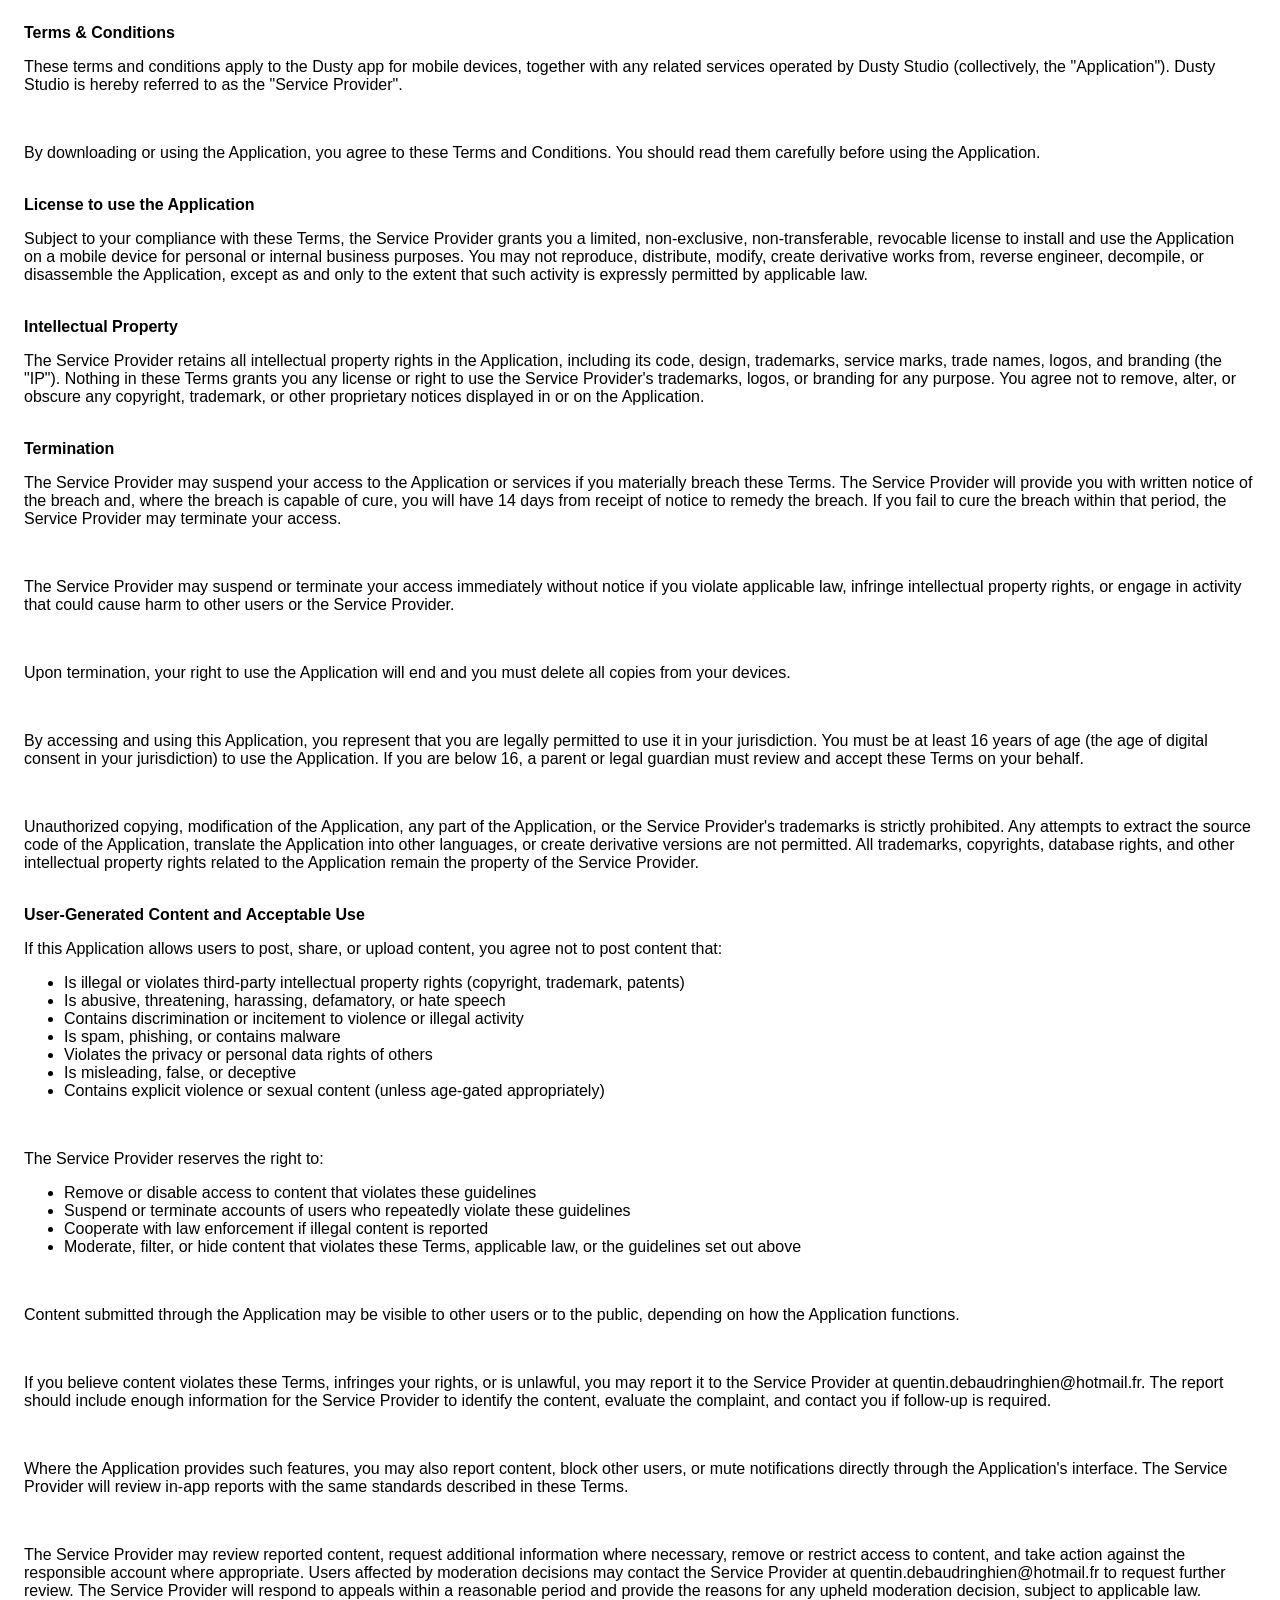
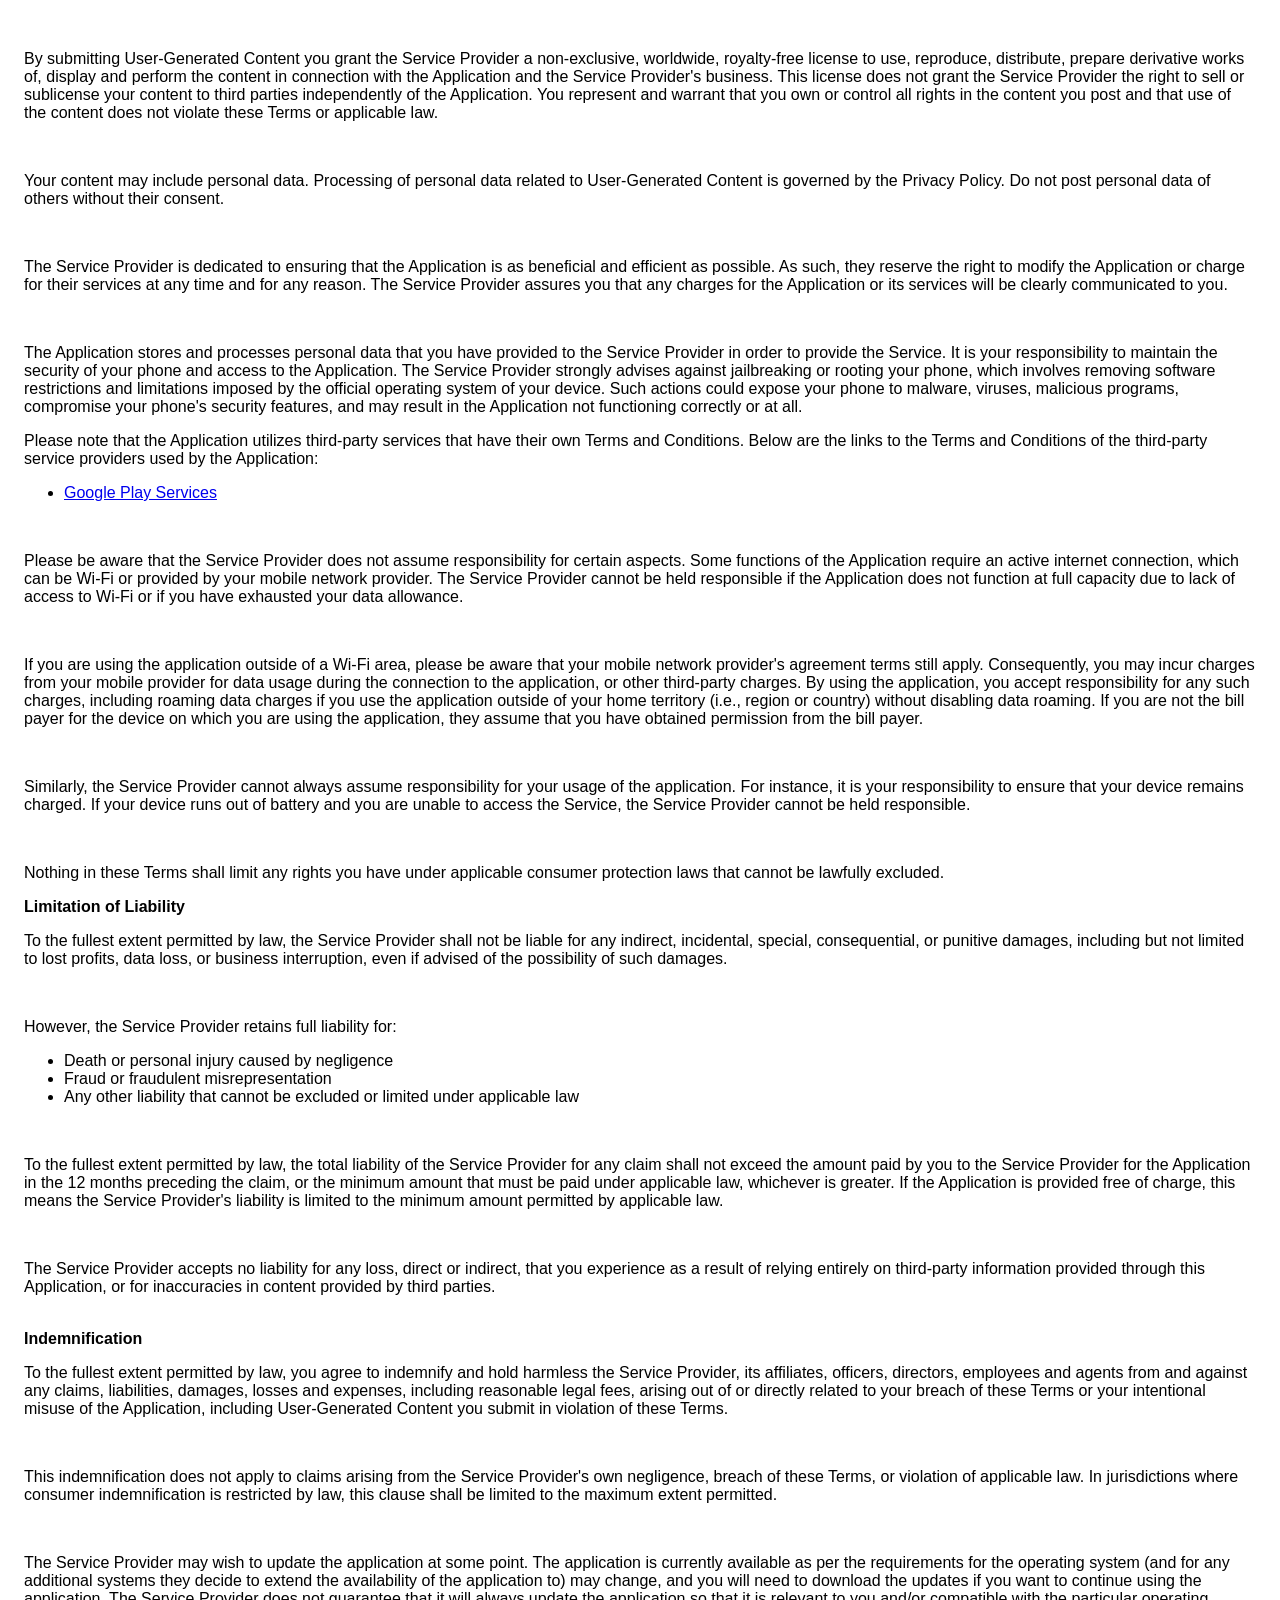
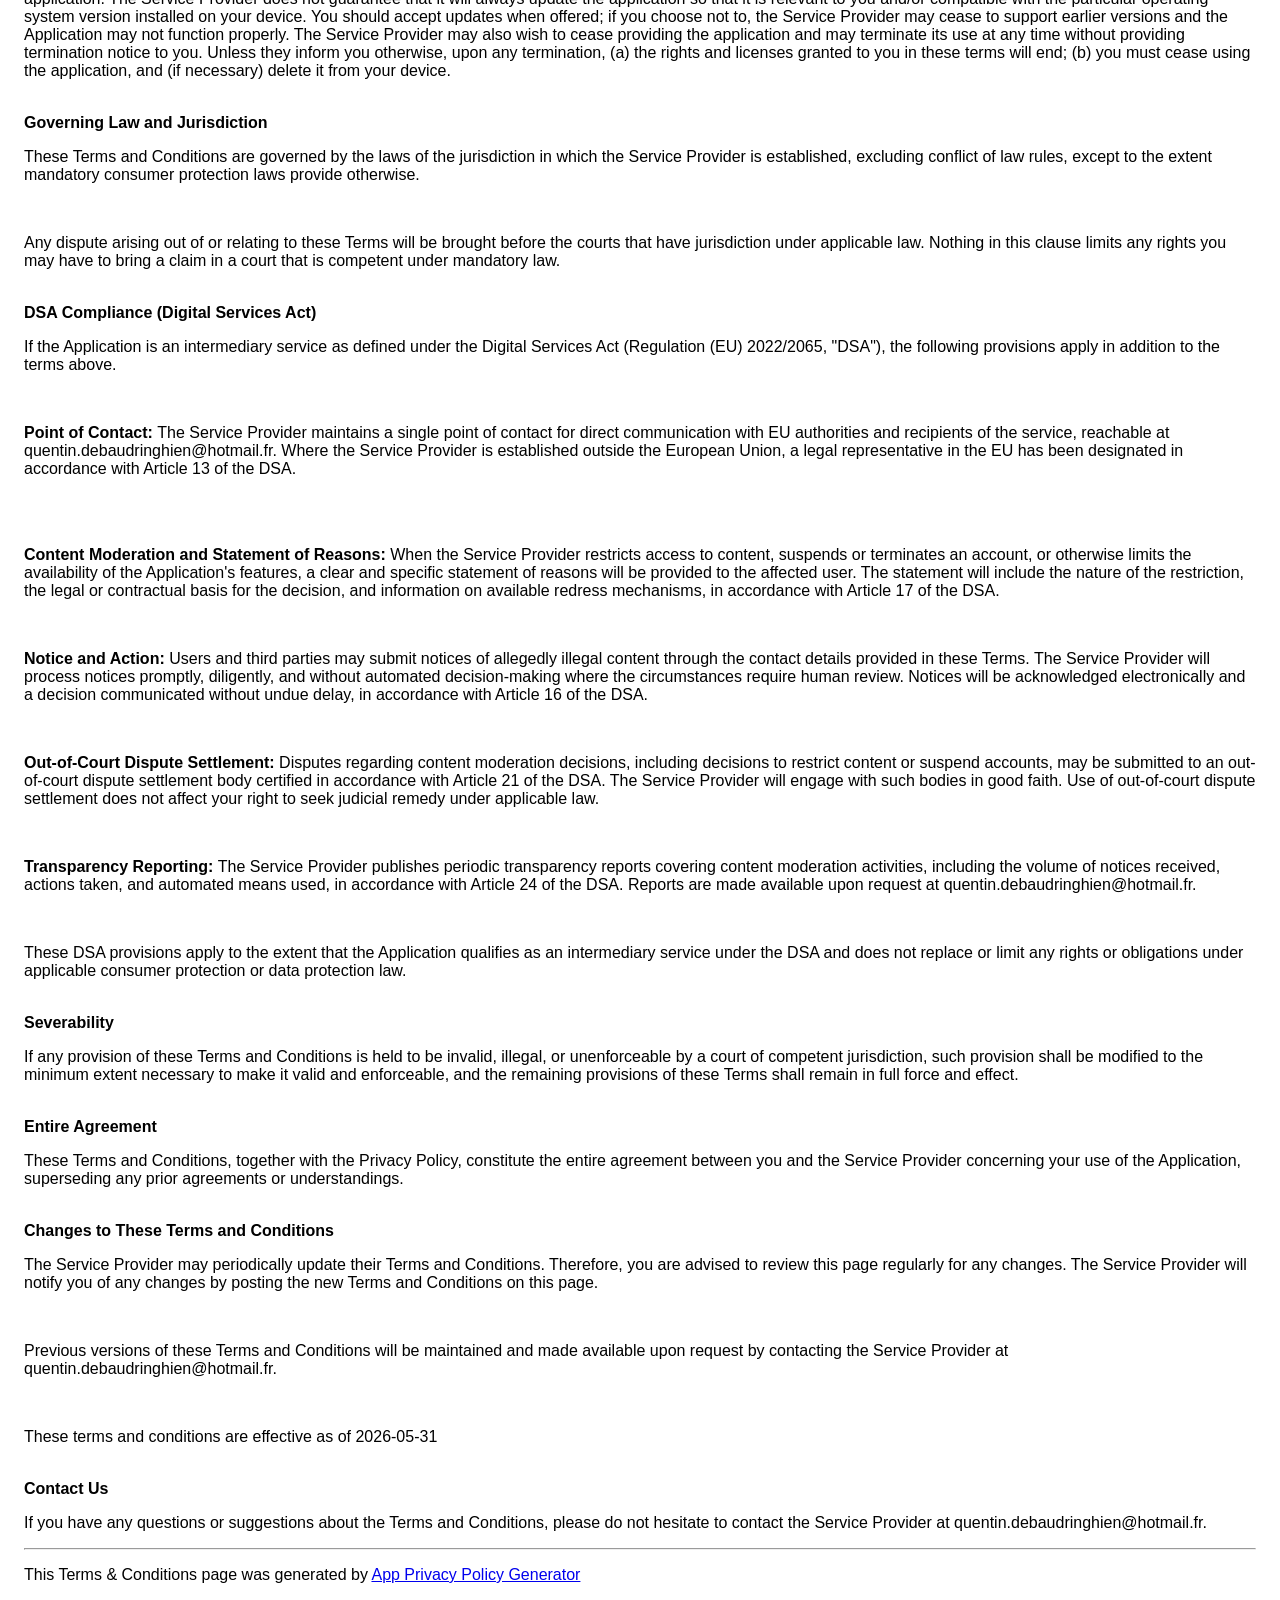
==== terms-and-conditions.html @ ef128a5d "Add Terms and Conditions for Dusty app This file contains the Terms and Conditions for the Dusty app" ====
<!DOCTYPE html>
    <html>
    <head>
      <meta charset='utf-8'>
      <meta name='viewport' content='width=device-width'>
      <title>Terms &amp; Conditions</title>
      <style> body { font-family: 'Helvetica Neue', Helvetica, Arial, sans-serif; padding:1em; } </style>
    </head>
    <body>
    <strong>Terms &amp; Conditions</strong><br><p>These terms and conditions apply to the Dusty app for mobile devices, together with any related services operated by Dusty Studio (collectively, the "Application"). Dusty Studio is hereby referred to as the "Service Provider".</p><br><p>By downloading or using the Application, you agree to these Terms and Conditions. You should read them carefully before using the Application.</p><br><div><strong>License to use the Application</strong><p>Subject to your compliance with these Terms, the Service Provider grants you a limited, non-exclusive, non-transferable, revocable license to install and use the Application on a mobile device for personal or internal business purposes. You may not reproduce, distribute, modify, create derivative works from, reverse engineer, decompile, or disassemble the Application, except as and only to the extent that such activity is expressly permitted by applicable law.</p></div><br><strong>Intellectual Property</strong><p>The Service Provider retains all intellectual property rights in the Application, including its code, design, trademarks, service marks, trade names, logos, and branding (the "IP"). Nothing in these Terms grants you any license or right to use the Service Provider's trademarks, logos, or branding for any purpose. You agree not to remove, alter, or obscure any copyright, trademark, or other proprietary notices displayed in or on the Application.</p><br><strong>Termination</strong><p>The Service Provider may suspend your access to the Application or services if you materially breach these Terms. The Service Provider will provide you with written notice of the breach and, where the breach is capable of cure, you will have 14 days from receipt of notice to remedy the breach. If you fail to cure the breach within that period, the Service Provider may terminate your access.</p><br><p>The Service Provider may suspend or terminate your access immediately without notice if you violate applicable law, infringe intellectual property rights, or engage in activity that could cause harm to other users or the Service Provider.</p><br><p>Upon termination, your right to use the Application will end and you must delete all copies from your devices.</p><br><p>By accessing and using this Application, you represent that you are legally permitted to use it in your jurisdiction. You must be at least 16 years of age (the age of digital consent in your jurisdiction) to use the Application. If you are below 16, a parent or legal guardian must review and accept these Terms on your behalf.</p><div><br><p>Unauthorized copying, modification of the Application, any part of the Application, or the Service Provider's trademarks is strictly prohibited. Any attempts to extract the source code of the Application, translate the Application into other languages, or create derivative versions are not permitted. All trademarks, copyrights, database rights, and other intellectual property rights related to the Application remain the property of the Service Provider.</p></div><br><strong>User-Generated Content and Acceptable Use</strong><p>If this Application allows users to post, share, or upload content, you agree not to post content that:</p><ul><li>Is illegal or violates third-party intellectual property rights (copyright, trademark, patents)</li><li>Is abusive, threatening, harassing, defamatory, or hate speech</li><li>Contains discrimination or incitement to violence or illegal activity</li><li>Is spam, phishing, or contains malware</li><li>Violates the privacy or personal data rights of others</li><li>Is misleading, false, or deceptive</li><li>Contains explicit violence or sexual content (unless age-gated appropriately)</li></ul><br><p>The Service Provider reserves the right to:</p><ul><li>Remove or disable access to content that violates these guidelines</li><li>Suspend or terminate accounts of users who repeatedly violate these guidelines</li><li>Cooperate with law enforcement if illegal content is reported</li><li>Moderate, filter, or hide content that violates these Terms, applicable law, or the guidelines set out above</li></ul><br><p>Content submitted through the Application may be visible to other users or to the public, depending on how the Application functions.</p><br><p>If you believe content violates these Terms, infringes your rights, or is unlawful, you may report it to the Service Provider at quentin.debaudringhien@hotmail.fr. The report should include enough information for the Service Provider to identify the content, evaluate the complaint, and contact you if follow-up is required.</p><br><p>Where the Application provides such features, you may also report content, block other users, or mute notifications directly through the Application's interface. The Service Provider will review in-app reports with the same standards described in these Terms.</p><br><p>The Service Provider may review reported content, request additional information where necessary, remove or restrict access to content, and take action against the responsible account where appropriate. Users affected by moderation decisions may contact the Service Provider at quentin.debaudringhien@hotmail.fr to request further review. The Service Provider will respond to appeals within a reasonable period and provide the reasons for any upheld moderation decision, subject to applicable law.</p><br><p>By submitting User-Generated Content you grant the Service Provider a non-exclusive, worldwide, royalty-free license to use, reproduce, distribute, prepare derivative works of, display and perform the content in connection with the Application and the Service Provider's business. This license does not grant the Service Provider the right to sell or sublicense your content to third parties independently of the Application. You represent and warrant that you own or control all rights in the content you post and that use of the content does not violate these Terms or applicable law.</p><br><p>Your content may include personal data. Processing of personal data related to User-Generated Content is governed by the Privacy Policy. Do not post personal data of others without their consent.</p><br><p>The Service Provider is dedicated to ensuring that the Application is as beneficial and efficient as possible. As such, they reserve the right to modify the Application or charge for their services at any time and for any reason. The Service Provider assures you that any charges for the Application or its services will be clearly communicated to you.</p><br><p>The Application stores and processes personal data that you have provided to the Service Provider in order to provide the Service. It is your responsibility to maintain the security of your phone and access to the Application. The Service Provider strongly advises against jailbreaking or rooting your phone, which involves removing software restrictions and limitations imposed by the official operating system of your device. Such actions could expose your phone to malware, viruses, malicious programs, compromise your phone's security features, and may result in the Application not functioning correctly or at all.</p><div><p>Please note that the Application utilizes third-party services that have their own Terms and Conditions. Below are the links to the Terms and Conditions of the third-party service providers used by the Application:</p><ul><li><a href="https://policies.google.com/terms" target="_blank" rel="noopener noreferrer">Google Play Services</a></li></ul></div><br><div><p>Please be aware that the Service Provider does not assume responsibility for certain aspects. Some functions of the Application require an active internet connection, which can be Wi-Fi or provided by your mobile network provider. The Service Provider cannot be held responsible if the Application does not function at full capacity due to lack of access to Wi-Fi or if you have exhausted your data allowance.</p><br><p>If you are using the application outside of a Wi-Fi area, please be aware that your mobile network provider's agreement terms still apply. Consequently, you may incur charges from your mobile provider for data usage during the connection to the application, or other third-party charges. By using the application, you accept responsibility for any such charges, including roaming data charges if you use the application outside of your home territory (i.e., region or country) without disabling data roaming. If you are not the bill payer for the device on which you are using the application, they assume that you have obtained permission from the bill payer.</p></div><!----><br><p>Similarly, the Service Provider cannot always assume responsibility for your usage of the application. For instance, it is your responsibility to ensure that your device remains charged. If your device runs out of battery and you are unable to access the Service, the Service Provider cannot be held responsible.</p><br><p>Nothing in these Terms shall limit any rights you have under applicable consumer protection laws that cannot be lawfully excluded.</p><strong>Limitation of Liability</strong><p>To the fullest extent permitted by law, the Service Provider shall not be liable for any indirect, incidental, special, consequential, or punitive damages, including but not limited to lost profits, data loss, or business interruption, even if advised of the possibility of such damages.</p><br><p>However, the Service Provider retains full liability for:</p><ul><li>Death or personal injury caused by negligence</li><li>Fraud or fraudulent misrepresentation</li><li>Any other liability that cannot be excluded or limited under applicable law</li></ul><br><p>To the fullest extent permitted by law, the total liability of the Service Provider for any claim shall not exceed the amount paid by you to the Service Provider for the Application in the 12 months preceding the claim, or the minimum amount that must be paid under applicable law, whichever is greater. If the Application is provided free of charge, this means the Service Provider's liability is limited to the minimum amount permitted by applicable law.</p><br><p>The Service Provider accepts no liability for any loss, direct or indirect, that you experience as a result of relying entirely on third-party information provided through this Application, or for inaccuracies in content provided by third parties.</p><br><strong>Indemnification</strong><p>To the fullest extent permitted by law, you agree to indemnify and hold harmless the Service Provider, its affiliates, officers, directors, employees and agents from and against any claims, liabilities, damages, losses and expenses, including reasonable legal fees, arising out of or directly related to your breach of these Terms or your intentional misuse of the Application, including User-Generated Content you submit in violation of these Terms.</p><br><p>This indemnification does not apply to claims arising from the Service Provider's own negligence, breach of these Terms, or violation of applicable law. In jurisdictions where consumer indemnification is restricted by law, this clause shall be limited to the maximum extent permitted.</p><br><!----><p>The Service Provider may wish to update the application at some point. The application is currently available as per the requirements for the operating system (and for any additional systems they decide to extend the availability of the application to) may change, and you will need to download the updates if you want to continue using the application. The Service Provider does not guarantee that it will always update the application so that it is relevant to you and/or compatible with the particular operating system version installed on your device. You should accept updates when offered; if you choose not to, the Service Provider may cease to support earlier versions and the Application may not function properly. The Service Provider may also wish to cease providing the application and may terminate its use at any time without providing termination notice to you. Unless they inform you otherwise, upon any termination, (a) the rights and licenses granted to you in these terms will end; (b) you must cease using the application, and (if necessary) delete it from your device.</p><br><strong>Governing Law and Jurisdiction</strong><br><p>These Terms and Conditions are governed by the laws of the jurisdiction in which the Service Provider is established, excluding conflict of law rules, except to the extent mandatory consumer protection laws provide otherwise.</p><br><p>Any dispute arising out of or relating to these Terms will be brought before the courts that have jurisdiction under applicable law. Nothing in this clause limits any rights you may have to bring a claim in a court that is competent under mandatory law.</p><br><strong>DSA Compliance (Digital Services Act)</strong><br><p>If the Application is an intermediary service as defined under the Digital Services Act (Regulation (EU) 2022/2065, "DSA"), the following provisions apply in addition to the terms above.</p><br><p><strong>Point of Contact: </strong>The Service Provider maintains a single point of contact for direct communication with EU authorities and recipients of the service, reachable at quentin.debaudringhien@hotmail.fr. Where the Service Provider is established outside the European Union, a legal representative in the EU has been designated in accordance with Article 13 of the DSA.</p><br><!----><br><p><strong>Content Moderation and Statement of Reasons: </strong>When the Service Provider restricts access to content, suspends or terminates an account, or otherwise limits the availability of the Application's features, a clear and specific statement of reasons will be provided to the affected user. The statement will include the nature of the restriction, the legal or contractual basis for the decision, and information on available redress mechanisms, in accordance with Article 17 of the DSA.</p><br><p><strong>Notice and Action: </strong>Users and third parties may submit notices of allegedly illegal content through the contact details provided in these Terms. The Service Provider will process notices promptly, diligently, and without automated decision-making where the circumstances require human review. Notices will be acknowledged electronically and a decision communicated without undue delay, in accordance with Article 16 of the DSA.</p><br><p><strong>Out-of-Court Dispute Settlement: </strong>Disputes regarding content moderation decisions, including decisions to restrict content or suspend accounts, may be submitted to an out-of-court dispute settlement body certified in accordance with Article 21 of the DSA. The Service Provider will engage with such bodies in good faith. Use of out-of-court dispute settlement does not affect your right to seek judicial remedy under applicable law.</p><br><p><strong>Transparency Reporting: </strong>The Service Provider publishes periodic transparency reports covering content moderation activities, including the volume of notices received, actions taken, and automated means used, in accordance with Article 24 of the DSA. Reports are made available upon request at quentin.debaudringhien@hotmail.fr.</p><br><p>These DSA provisions apply to the extent that the Application qualifies as an intermediary service under the DSA and does not replace or limit any rights or obligations under applicable consumer protection or data protection law.</p><br><strong>Severability</strong><p>If any provision of these Terms and Conditions is held to be invalid, illegal, or unenforceable by a court of competent jurisdiction, such provision shall be modified to the minimum extent necessary to make it valid and enforceable, and the remaining provisions of these Terms shall remain in full force and effect.</p><br><strong>Entire Agreement</strong><p>These Terms and Conditions, together with the Privacy Policy, constitute the entire agreement between you and the Service Provider concerning your use of the Application, superseding any prior agreements or understandings.</p><br><strong>Changes to These Terms and Conditions</strong><p>The Service Provider may periodically update their Terms and Conditions. Therefore, you are advised to review this page regularly for any changes. The Service Provider will notify you of any changes by posting the new Terms and Conditions on this page.</p><br><p>Previous versions of these Terms and Conditions will be maintained and made available upon request by contacting the Service Provider at quentin.debaudringhien@hotmail.fr.</p><br><p>These terms and conditions are effective as of 2026-05-31</p><br><strong>Contact Us</strong><p>If you have any questions or suggestions about the Terms and Conditions, please do not hesitate to contact the Service Provider at quentin.debaudringhien@hotmail.fr.</p><hr><p>This Terms &amp; Conditions page was generated by <a href="https://app-privacy-policy-generator.nisrulz.com/" target="_blank" rel="noopener noreferrer">App Privacy Policy Generator</a></p>
    </body>
    </html>
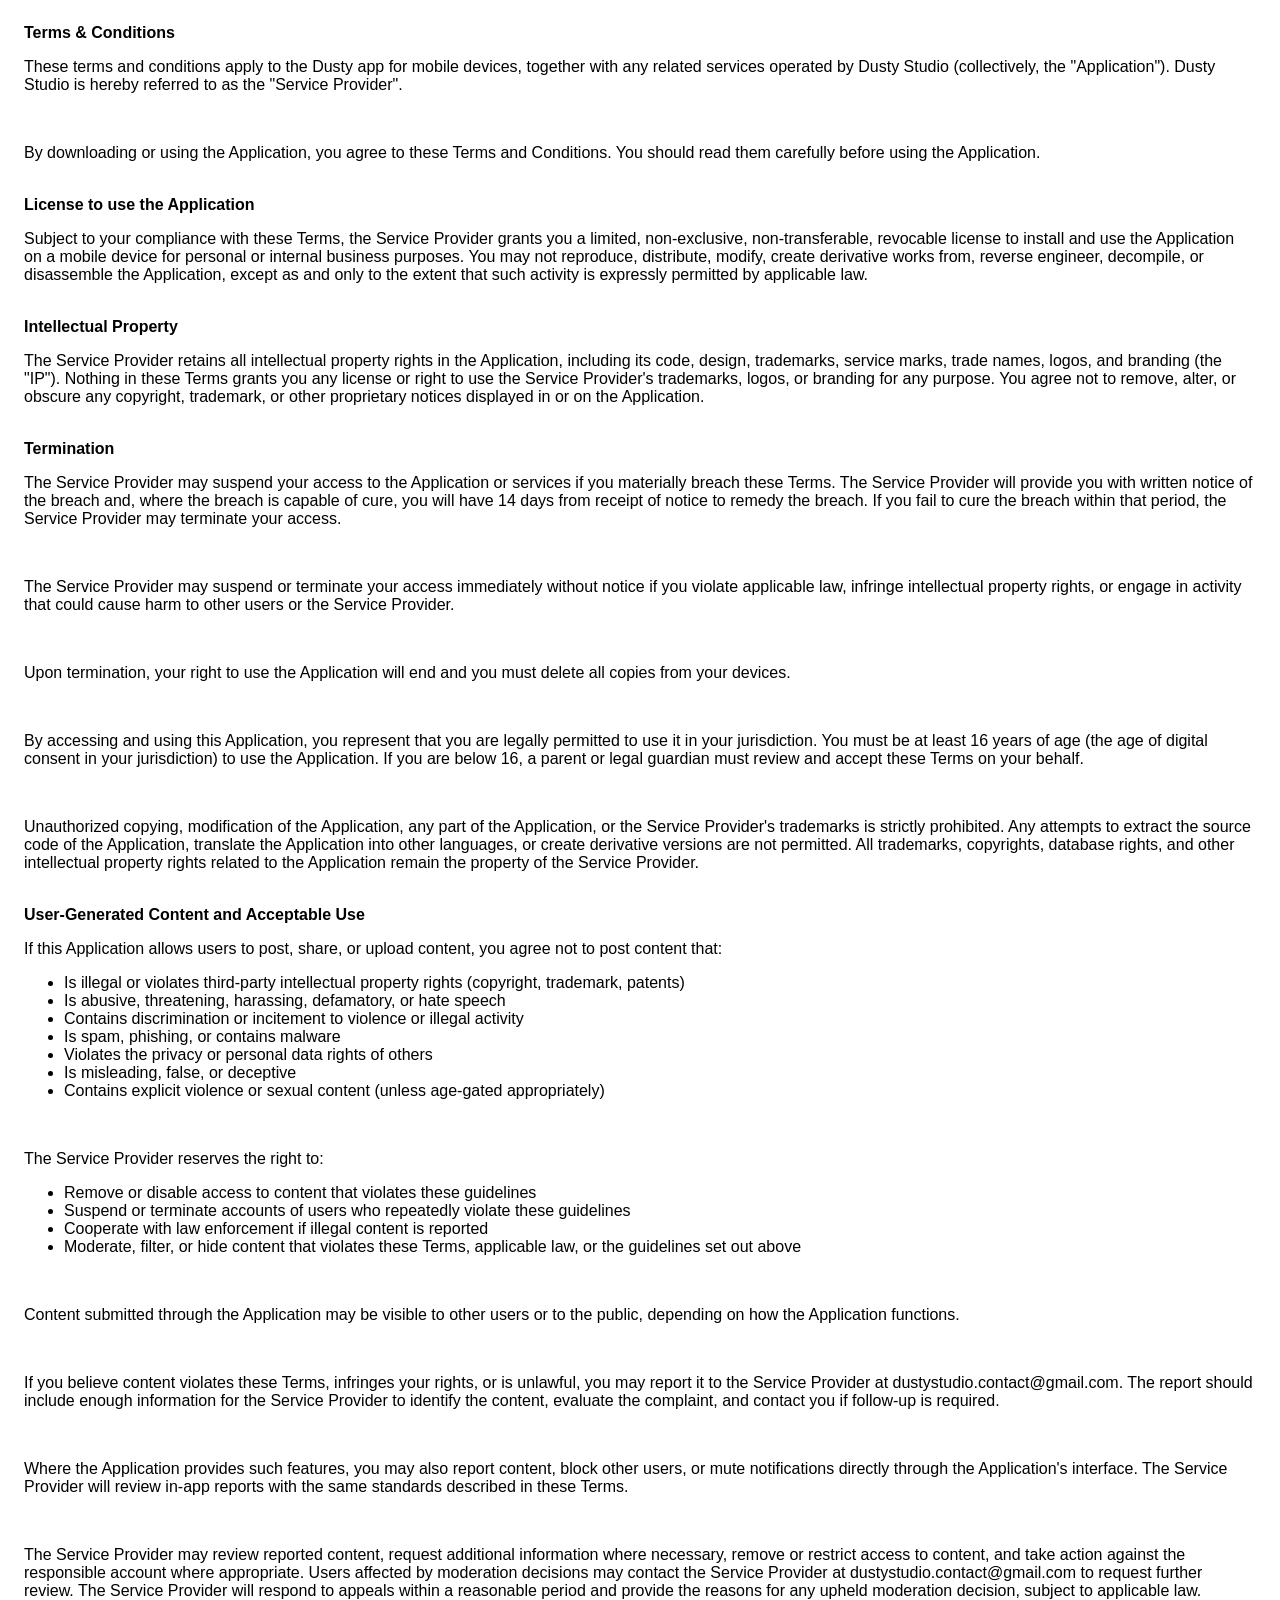
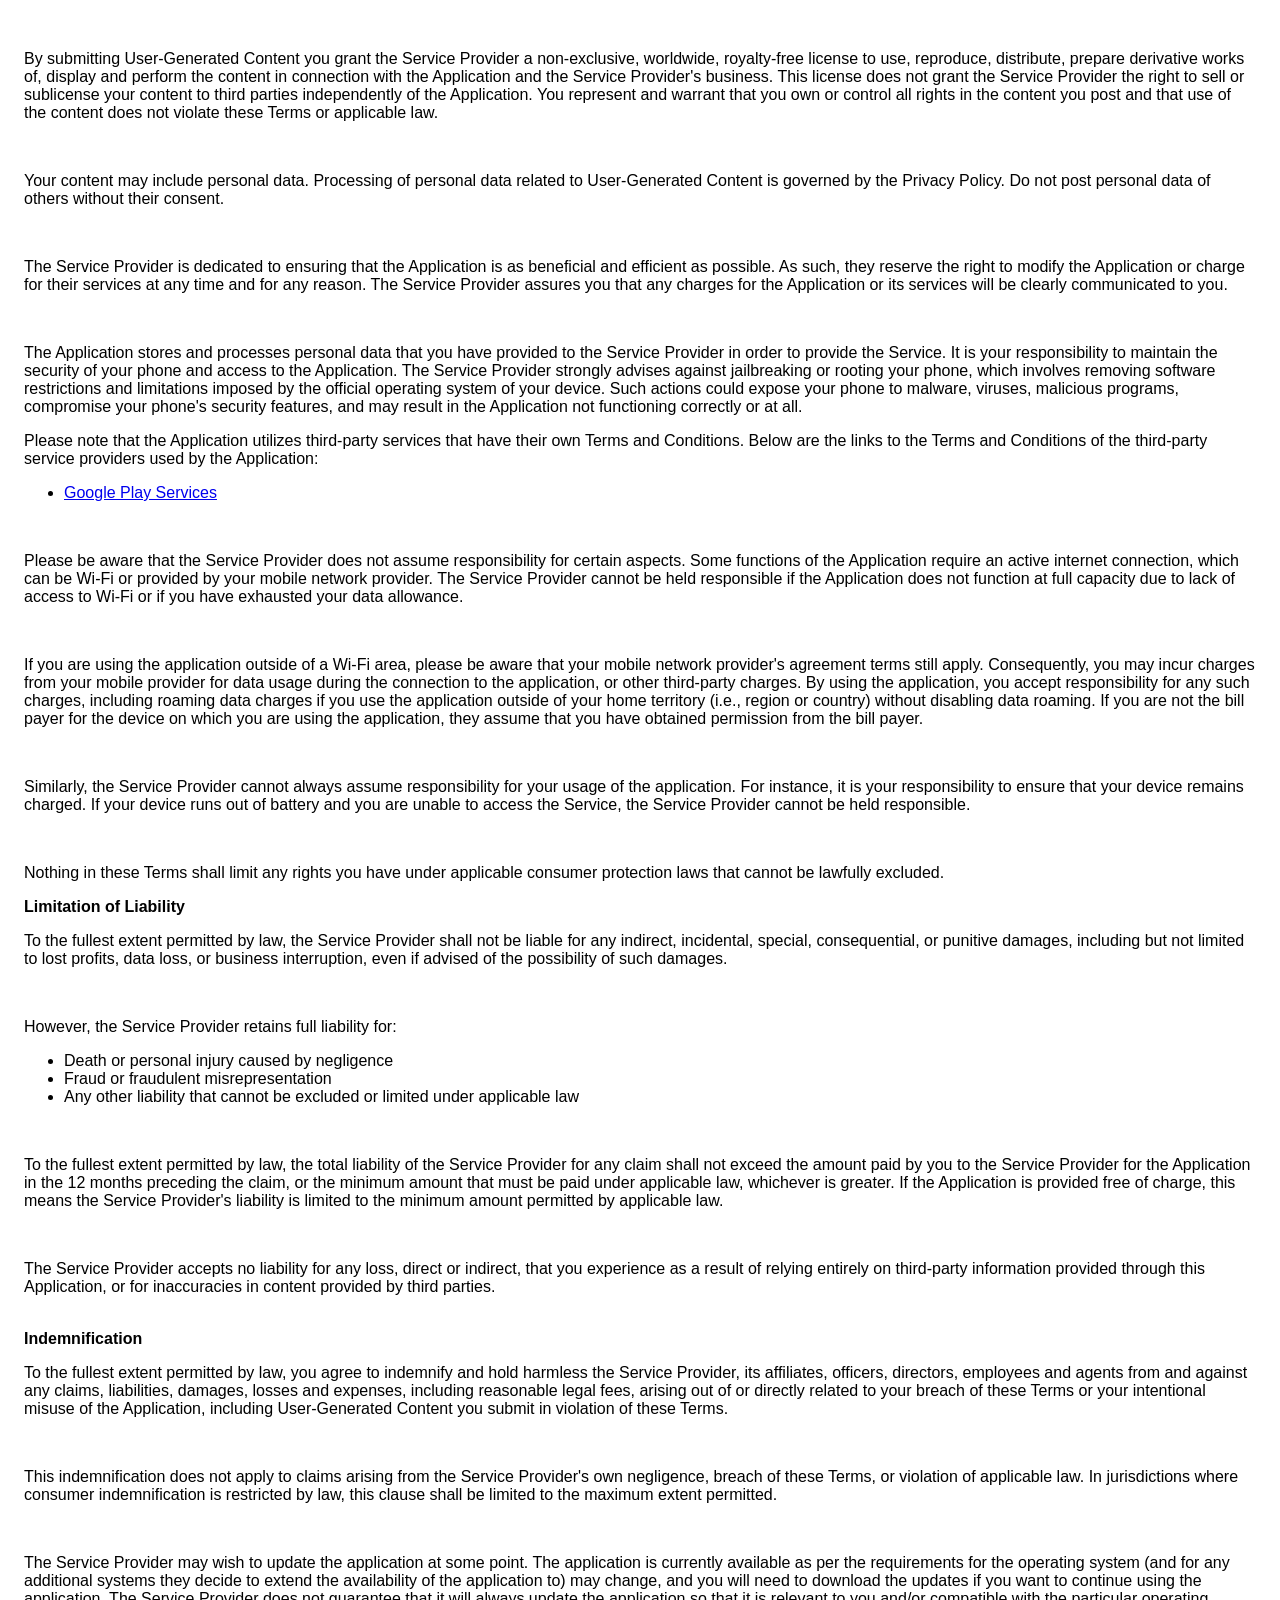
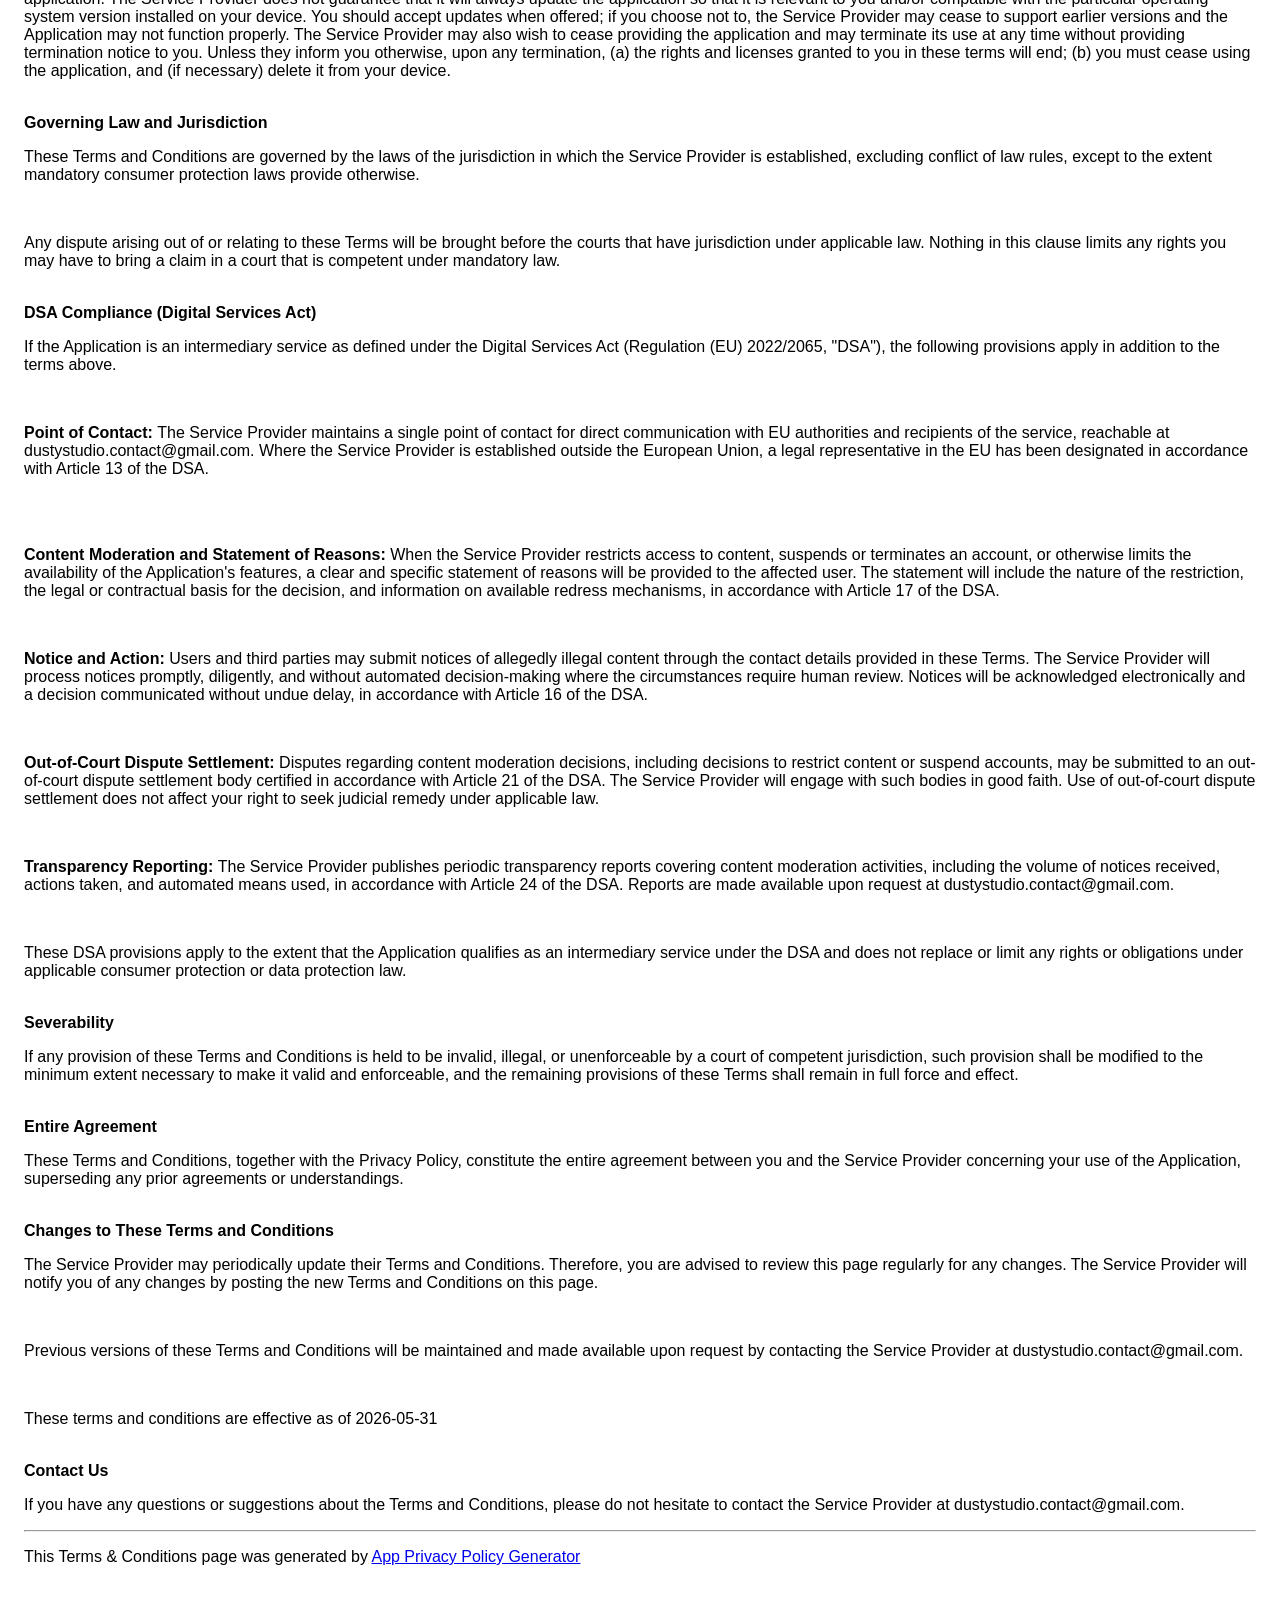
==== commit 4bcc15fe: "Update terms and conditions for the Dusty app" ====
--- a/terms-and-conditions.html
+++ b/terms-and-conditions.html
@@ -7,7 +7,7 @@
       <style> body { font-family: 'Helvetica Neue', Helvetica, Arial, sans-serif; padding:1em; } </style>
     </head>
     <body>
-    <strong>Terms &amp; Conditions</strong><br><p>These terms and conditions apply to the Dusty app for mobile devices, together with any related services operated by Dusty Studio (collectively, the "Application"). Dusty Studio is hereby referred to as the "Service Provider".</p><br><p>By downloading or using the Application, you agree to these Terms and Conditions. You should read them carefully before using the Application.</p><br><div><strong>License to use the Application</strong><p>Subject to your compliance with these Terms, the Service Provider grants you a limited, non-exclusive, non-transferable, revocable license to install and use the Application on a mobile device for personal or internal business purposes. You may not reproduce, distribute, modify, create derivative works from, reverse engineer, decompile, or disassemble the Application, except as and only to the extent that such activity is expressly permitted by applicable law.</p></div><br><strong>Intellectual Property</strong><p>The Service Provider retains all intellectual property rights in the Application, including its code, design, trademarks, service marks, trade names, logos, and branding (the "IP"). Nothing in these Terms grants you any license or right to use the Service Provider's trademarks, logos, or branding for any purpose. You agree not to remove, alter, or obscure any copyright, trademark, or other proprietary notices displayed in or on the Application.</p><br><strong>Termination</strong><p>The Service Provider may suspend your access to the Application or services if you materially breach these Terms. The Service Provider will provide you with written notice of the breach and, where the breach is capable of cure, you will have 14 days from receipt of notice to remedy the breach. If you fail to cure the breach within that period, the Service Provider may terminate your access.</p><br><p>The Service Provider may suspend or terminate your access immediately without notice if you violate applicable law, infringe intellectual property rights, or engage in activity that could cause harm to other users or the Service Provider.</p><br><p>Upon termination, your right to use the Application will end and you must delete all copies from your devices.</p><br><p>By accessing and using this Application, you represent that you are legally permitted to use it in your jurisdiction. You must be at least 16 years of age (the age of digital consent in your jurisdiction) to use the Application. If you are below 16, a parent or legal guardian must review and accept these Terms on your behalf.</p><div><br><p>Unauthorized copying, modification of the Application, any part of the Application, or the Service Provider's trademarks is strictly prohibited. Any attempts to extract the source code of the Application, translate the Application into other languages, or create derivative versions are not permitted. All trademarks, copyrights, database rights, and other intellectual property rights related to the Application remain the property of the Service Provider.</p></div><br><strong>User-Generated Content and Acceptable Use</strong><p>If this Application allows users to post, share, or upload content, you agree not to post content that:</p><ul><li>Is illegal or violates third-party intellectual property rights (copyright, trademark, patents)</li><li>Is abusive, threatening, harassing, defamatory, or hate speech</li><li>Contains discrimination or incitement to violence or illegal activity</li><li>Is spam, phishing, or contains malware</li><li>Violates the privacy or personal data rights of others</li><li>Is misleading, false, or deceptive</li><li>Contains explicit violence or sexual content (unless age-gated appropriately)</li></ul><br><p>The Service Provider reserves the right to:</p><ul><li>Remove or disable access to content that violates these guidelines</li><li>Suspend or terminate accounts of users who repeatedly violate these guidelines</li><li>Cooperate with law enforcement if illegal content is reported</li><li>Moderate, filter, or hide content that violates these Terms, applicable law, or the guidelines set out above</li></ul><br><p>Content submitted through the Application may be visible to other users or to the public, depending on how the Application functions.</p><br><p>If you believe content violates these Terms, infringes your rights, or is unlawful, you may report it to the Service Provider at quentin.debaudringhien@hotmail.fr. The report should include enough information for the Service Provider to identify the content, evaluate the complaint, and contact you if follow-up is required.</p><br><p>Where the Application provides such features, you may also report content, block other users, or mute notifications directly through the Application's interface. The Service Provider will review in-app reports with the same standards described in these Terms.</p><br><p>The Service Provider may review reported content, request additional information where necessary, remove or restrict access to content, and take action against the responsible account where appropriate. Users affected by moderation decisions may contact the Service Provider at quentin.debaudringhien@hotmail.fr to request further review. The Service Provider will respond to appeals within a reasonable period and provide the reasons for any upheld moderation decision, subject to applicable law.</p><br><p>By submitting User-Generated Content you grant the Service Provider a non-exclusive, worldwide, royalty-free license to use, reproduce, distribute, prepare derivative works of, display and perform the content in connection with the Application and the Service Provider's business. This license does not grant the Service Provider the right to sell or sublicense your content to third parties independently of the Application. You represent and warrant that you own or control all rights in the content you post and that use of the content does not violate these Terms or applicable law.</p><br><p>Your content may include personal data. Processing of personal data related to User-Generated Content is governed by the Privacy Policy. Do not post personal data of others without their consent.</p><br><p>The Service Provider is dedicated to ensuring that the Application is as beneficial and efficient as possible. As such, they reserve the right to modify the Application or charge for their services at any time and for any reason. The Service Provider assures you that any charges for the Application or its services will be clearly communicated to you.</p><br><p>The Application stores and processes personal data that you have provided to the Service Provider in order to provide the Service. It is your responsibility to maintain the security of your phone and access to the Application. The Service Provider strongly advises against jailbreaking or rooting your phone, which involves removing software restrictions and limitations imposed by the official operating system of your device. Such actions could expose your phone to malware, viruses, malicious programs, compromise your phone's security features, and may result in the Application not functioning correctly or at all.</p><div><p>Please note that the Application utilizes third-party services that have their own Terms and Conditions. Below are the links to the Terms and Conditions of the third-party service providers used by the Application:</p><ul><li><a href="https://policies.google.com/terms" target="_blank" rel="noopener noreferrer">Google Play Services</a></li></ul></div><br><div><p>Please be aware that the Service Provider does not assume responsibility for certain aspects. Some functions of the Application require an active internet connection, which can be Wi-Fi or provided by your mobile network provider. The Service Provider cannot be held responsible if the Application does not function at full capacity due to lack of access to Wi-Fi or if you have exhausted your data allowance.</p><br><p>If you are using the application outside of a Wi-Fi area, please be aware that your mobile network provider's agreement terms still apply. Consequently, you may incur charges from your mobile provider for data usage during the connection to the application, or other third-party charges. By using the application, you accept responsibility for any such charges, including roaming data charges if you use the application outside of your home territory (i.e., region or country) without disabling data roaming. If you are not the bill payer for the device on which you are using the application, they assume that you have obtained permission from the bill payer.</p></div><!----><br><p>Similarly, the Service Provider cannot always assume responsibility for your usage of the application. For instance, it is your responsibility to ensure that your device remains charged. If your device runs out of battery and you are unable to access the Service, the Service Provider cannot be held responsible.</p><br><p>Nothing in these Terms shall limit any rights you have under applicable consumer protection laws that cannot be lawfully excluded.</p><strong>Limitation of Liability</strong><p>To the fullest extent permitted by law, the Service Provider shall not be liable for any indirect, incidental, special, consequential, or punitive damages, including but not limited to lost profits, data loss, or business interruption, even if advised of the possibility of such damages.</p><br><p>However, the Service Provider retains full liability for:</p><ul><li>Death or personal injury caused by negligence</li><li>Fraud or fraudulent misrepresentation</li><li>Any other liability that cannot be excluded or limited under applicable law</li></ul><br><p>To the fullest extent permitted by law, the total liability of the Service Provider for any claim shall not exceed the amount paid by you to the Service Provider for the Application in the 12 months preceding the claim, or the minimum amount that must be paid under applicable law, whichever is greater. If the Application is provided free of charge, this means the Service Provider's liability is limited to the minimum amount permitted by applicable law.</p><br><p>The Service Provider accepts no liability for any loss, direct or indirect, that you experience as a result of relying entirely on third-party information provided through this Application, or for inaccuracies in content provided by third parties.</p><br><strong>Indemnification</strong><p>To the fullest extent permitted by law, you agree to indemnify and hold harmless the Service Provider, its affiliates, officers, directors, employees and agents from and against any claims, liabilities, damages, losses and expenses, including reasonable legal fees, arising out of or directly related to your breach of these Terms or your intentional misuse of the Application, including User-Generated Content you submit in violation of these Terms.</p><br><p>This indemnification does not apply to claims arising from the Service Provider's own negligence, breach of these Terms, or violation of applicable law. In jurisdictions where consumer indemnification is restricted by law, this clause shall be limited to the maximum extent permitted.</p><br><!----><p>The Service Provider may wish to update the application at some point. The application is currently available as per the requirements for the operating system (and for any additional systems they decide to extend the availability of the application to) may change, and you will need to download the updates if you want to continue using the application. The Service Provider does not guarantee that it will always update the application so that it is relevant to you and/or compatible with the particular operating system version installed on your device. You should accept updates when offered; if you choose not to, the Service Provider may cease to support earlier versions and the Application may not function properly. The Service Provider may also wish to cease providing the application and may terminate its use at any time without providing termination notice to you. Unless they inform you otherwise, upon any termination, (a) the rights and licenses granted to you in these terms will end; (b) you must cease using the application, and (if necessary) delete it from your device.</p><br><strong>Governing Law and Jurisdiction</strong><br><p>These Terms and Conditions are governed by the laws of the jurisdiction in which the Service Provider is established, excluding conflict of law rules, except to the extent mandatory consumer protection laws provide otherwise.</p><br><p>Any dispute arising out of or relating to these Terms will be brought before the courts that have jurisdiction under applicable law. Nothing in this clause limits any rights you may have to bring a claim in a court that is competent under mandatory law.</p><br><strong>DSA Compliance (Digital Services Act)</strong><br><p>If the Application is an intermediary service as defined under the Digital Services Act (Regulation (EU) 2022/2065, "DSA"), the following provisions apply in addition to the terms above.</p><br><p><strong>Point of Contact: </strong>The Service Provider maintains a single point of contact for direct communication with EU authorities and recipients of the service, reachable at quentin.debaudringhien@hotmail.fr. Where the Service Provider is established outside the European Union, a legal representative in the EU has been designated in accordance with Article 13 of the DSA.</p><br><!----><br><p><strong>Content Moderation and Statement of Reasons: </strong>When the Service Provider restricts access to content, suspends or terminates an account, or otherwise limits the availability of the Application's features, a clear and specific statement of reasons will be provided to the affected user. The statement will include the nature of the restriction, the legal or contractual basis for the decision, and information on available redress mechanisms, in accordance with Article 17 of the DSA.</p><br><p><strong>Notice and Action: </strong>Users and third parties may submit notices of allegedly illegal content through the contact details provided in these Terms. The Service Provider will process notices promptly, diligently, and without automated decision-making where the circumstances require human review. Notices will be acknowledged electronically and a decision communicated without undue delay, in accordance with Article 16 of the DSA.</p><br><p><strong>Out-of-Court Dispute Settlement: </strong>Disputes regarding content moderation decisions, including decisions to restrict content or suspend accounts, may be submitted to an out-of-court dispute settlement body certified in accordance with Article 21 of the DSA. The Service Provider will engage with such bodies in good faith. Use of out-of-court dispute settlement does not affect your right to seek judicial remedy under applicable law.</p><br><p><strong>Transparency Reporting: </strong>The Service Provider publishes periodic transparency reports covering content moderation activities, including the volume of notices received, actions taken, and automated means used, in accordance with Article 24 of the DSA. Reports are made available upon request at quentin.debaudringhien@hotmail.fr.</p><br><p>These DSA provisions apply to the extent that the Application qualifies as an intermediary service under the DSA and does not replace or limit any rights or obligations under applicable consumer protection or data protection law.</p><br><strong>Severability</strong><p>If any provision of these Terms and Conditions is held to be invalid, illegal, or unenforceable by a court of competent jurisdiction, such provision shall be modified to the minimum extent necessary to make it valid and enforceable, and the remaining provisions of these Terms shall remain in full force and effect.</p><br><strong>Entire Agreement</strong><p>These Terms and Conditions, together with the Privacy Policy, constitute the entire agreement between you and the Service Provider concerning your use of the Application, superseding any prior agreements or understandings.</p><br><strong>Changes to These Terms and Conditions</strong><p>The Service Provider may periodically update their Terms and Conditions. Therefore, you are advised to review this page regularly for any changes. The Service Provider will notify you of any changes by posting the new Terms and Conditions on this page.</p><br><p>Previous versions of these Terms and Conditions will be maintained and made available upon request by contacting the Service Provider at quentin.debaudringhien@hotmail.fr.</p><br><p>These terms and conditions are effective as of 2026-05-31</p><br><strong>Contact Us</strong><p>If you have any questions or suggestions about the Terms and Conditions, please do not hesitate to contact the Service Provider at quentin.debaudringhien@hotmail.fr.</p><hr><p>This Terms &amp; Conditions page was generated by <a href="https://app-privacy-policy-generator.nisrulz.com/" target="_blank" rel="noopener noreferrer">App Privacy Policy Generator</a></p>
+    <strong>Terms &amp; Conditions</strong><br><p>These terms and conditions apply to the Dusty app for mobile devices, together with any related services operated by Dusty Studio (collectively, the "Application"). Dusty Studio is hereby referred to as the "Service Provider".</p><br><p>By downloading or using the Application, you agree to these Terms and Conditions. You should read them carefully before using the Application.</p><br><div><strong>License to use the Application</strong><p>Subject to your compliance with these Terms, the Service Provider grants you a limited, non-exclusive, non-transferable, revocable license to install and use the Application on a mobile device for personal or internal business purposes. You may not reproduce, distribute, modify, create derivative works from, reverse engineer, decompile, or disassemble the Application, except as and only to the extent that such activity is expressly permitted by applicable law.</p></div><br><strong>Intellectual Property</strong><p>The Service Provider retains all intellectual property rights in the Application, including its code, design, trademarks, service marks, trade names, logos, and branding (the "IP"). Nothing in these Terms grants you any license or right to use the Service Provider's trademarks, logos, or branding for any purpose. You agree not to remove, alter, or obscure any copyright, trademark, or other proprietary notices displayed in or on the Application.</p><br><strong>Termination</strong><p>The Service Provider may suspend your access to the Application or services if you materially breach these Terms. The Service Provider will provide you with written notice of the breach and, where the breach is capable of cure, you will have 14 days from receipt of notice to remedy the breach. If you fail to cure the breach within that period, the Service Provider may terminate your access.</p><br><p>The Service Provider may suspend or terminate your access immediately without notice if you violate applicable law, infringe intellectual property rights, or engage in activity that could cause harm to other users or the Service Provider.</p><br><p>Upon termination, your right to use the Application will end and you must delete all copies from your devices.</p><br><p>By accessing and using this Application, you represent that you are legally permitted to use it in your jurisdiction. You must be at least 16 years of age (the age of digital consent in your jurisdiction) to use the Application. If you are below 16, a parent or legal guardian must review and accept these Terms on your behalf.</p><div><br><p>Unauthorized copying, modification of the Application, any part of the Application, or the Service Provider's trademarks is strictly prohibited. Any attempts to extract the source code of the Application, translate the Application into other languages, or create derivative versions are not permitted. All trademarks, copyrights, database rights, and other intellectual property rights related to the Application remain the property of the Service Provider.</p></div><br><strong>User-Generated Content and Acceptable Use</strong><p>If this Application allows users to post, share, or upload content, you agree not to post content that:</p><ul><li>Is illegal or violates third-party intellectual property rights (copyright, trademark, patents)</li><li>Is abusive, threatening, harassing, defamatory, or hate speech</li><li>Contains discrimination or incitement to violence or illegal activity</li><li>Is spam, phishing, or contains malware</li><li>Violates the privacy or personal data rights of others</li><li>Is misleading, false, or deceptive</li><li>Contains explicit violence or sexual content (unless age-gated appropriately)</li></ul><br><p>The Service Provider reserves the right to:</p><ul><li>Remove or disable access to content that violates these guidelines</li><li>Suspend or terminate accounts of users who repeatedly violate these guidelines</li><li>Cooperate with law enforcement if illegal content is reported</li><li>Moderate, filter, or hide content that violates these Terms, applicable law, or the guidelines set out above</li></ul><br><p>Content submitted through the Application may be visible to other users or to the public, depending on how the Application functions.</p><br><p>If you believe content violates these Terms, infringes your rights, or is unlawful, you may report it to the Service Provider at dustystudio.contact@gmail.com. The report should include enough information for the Service Provider to identify the content, evaluate the complaint, and contact you if follow-up is required.</p><br><p>Where the Application provides such features, you may also report content, block other users, or mute notifications directly through the Application's interface. The Service Provider will review in-app reports with the same standards described in these Terms.</p><br><p>The Service Provider may review reported content, request additional information where necessary, remove or restrict access to content, and take action against the responsible account where appropriate. Users affected by moderation decisions may contact the Service Provider at dustystudio.contact@gmail.com to request further review. The Service Provider will respond to appeals within a reasonable period and provide the reasons for any upheld moderation decision, subject to applicable law.</p><br><p>By submitting User-Generated Content you grant the Service Provider a non-exclusive, worldwide, royalty-free license to use, reproduce, distribute, prepare derivative works of, display and perform the content in connection with the Application and the Service Provider's business. This license does not grant the Service Provider the right to sell or sublicense your content to third parties independently of the Application. You represent and warrant that you own or control all rights in the content you post and that use of the content does not violate these Terms or applicable law.</p><br><p>Your content may include personal data. Processing of personal data related to User-Generated Content is governed by the Privacy Policy. Do not post personal data of others without their consent.</p><br><p>The Service Provider is dedicated to ensuring that the Application is as beneficial and efficient as possible. As such, they reserve the right to modify the Application or charge for their services at any time and for any reason. The Service Provider assures you that any charges for the Application or its services will be clearly communicated to you.</p><br><p>The Application stores and processes personal data that you have provided to the Service Provider in order to provide the Service. It is your responsibility to maintain the security of your phone and access to the Application. The Service Provider strongly advises against jailbreaking or rooting your phone, which involves removing software restrictions and limitations imposed by the official operating system of your device. Such actions could expose your phone to malware, viruses, malicious programs, compromise your phone's security features, and may result in the Application not functioning correctly or at all.</p><div><p>Please note that the Application utilizes third-party services that have their own Terms and Conditions. Below are the links to the Terms and Conditions of the third-party service providers used by the Application:</p><ul><li><a href="https://policies.google.com/terms" target="_blank" rel="noopener noreferrer">Google Play Services</a></li></ul></div><br><div><p>Please be aware that the Service Provider does not assume responsibility for certain aspects. Some functions of the Application require an active internet connection, which can be Wi-Fi or provided by your mobile network provider. The Service Provider cannot be held responsible if the Application does not function at full capacity due to lack of access to Wi-Fi or if you have exhausted your data allowance.</p><br><p>If you are using the application outside of a Wi-Fi area, please be aware that your mobile network provider's agreement terms still apply. Consequently, you may incur charges from your mobile provider for data usage during the connection to the application, or other third-party charges. By using the application, you accept responsibility for any such charges, including roaming data charges if you use the application outside of your home territory (i.e., region or country) without disabling data roaming. If you are not the bill payer for the device on which you are using the application, they assume that you have obtained permission from the bill payer.</p></div><!----><br><p>Similarly, the Service Provider cannot always assume responsibility for your usage of the application. For instance, it is your responsibility to ensure that your device remains charged. If your device runs out of battery and you are unable to access the Service, the Service Provider cannot be held responsible.</p><br><p>Nothing in these Terms shall limit any rights you have under applicable consumer protection laws that cannot be lawfully excluded.</p><strong>Limitation of Liability</strong><p>To the fullest extent permitted by law, the Service Provider shall not be liable for any indirect, incidental, special, consequential, or punitive damages, including but not limited to lost profits, data loss, or business interruption, even if advised of the possibility of such damages.</p><br><p>However, the Service Provider retains full liability for:</p><ul><li>Death or personal injury caused by negligence</li><li>Fraud or fraudulent misrepresentation</li><li>Any other liability that cannot be excluded or limited under applicable law</li></ul><br><p>To the fullest extent permitted by law, the total liability of the Service Provider for any claim shall not exceed the amount paid by you to the Service Provider for the Application in the 12 months preceding the claim, or the minimum amount that must be paid under applicable law, whichever is greater. If the Application is provided free of charge, this means the Service Provider's liability is limited to the minimum amount permitted by applicable law.</p><br><p>The Service Provider accepts no liability for any loss, direct or indirect, that you experience as a result of relying entirely on third-party information provided through this Application, or for inaccuracies in content provided by third parties.</p><br><strong>Indemnification</strong><p>To the fullest extent permitted by law, you agree to indemnify and hold harmless the Service Provider, its affiliates, officers, directors, employees and agents from and against any claims, liabilities, damages, losses and expenses, including reasonable legal fees, arising out of or directly related to your breach of these Terms or your intentional misuse of the Application, including User-Generated Content you submit in violation of these Terms.</p><br><p>This indemnification does not apply to claims arising from the Service Provider's own negligence, breach of these Terms, or violation of applicable law. In jurisdictions where consumer indemnification is restricted by law, this clause shall be limited to the maximum extent permitted.</p><br><!----><p>The Service Provider may wish to update the application at some point. The application is currently available as per the requirements for the operating system (and for any additional systems they decide to extend the availability of the application to) may change, and you will need to download the updates if you want to continue using the application. The Service Provider does not guarantee that it will always update the application so that it is relevant to you and/or compatible with the particular operating system version installed on your device. You should accept updates when offered; if you choose not to, the Service Provider may cease to support earlier versions and the Application may not function properly. The Service Provider may also wish to cease providing the application and may terminate its use at any time without providing termination notice to you. Unless they inform you otherwise, upon any termination, (a) the rights and licenses granted to you in these terms will end; (b) you must cease using the application, and (if necessary) delete it from your device.</p><br><strong>Governing Law and Jurisdiction</strong><br><p>These Terms and Conditions are governed by the laws of the jurisdiction in which the Service Provider is established, excluding conflict of law rules, except to the extent mandatory consumer protection laws provide otherwise.</p><br><p>Any dispute arising out of or relating to these Terms will be brought before the courts that have jurisdiction under applicable law. Nothing in this clause limits any rights you may have to bring a claim in a court that is competent under mandatory law.</p><br><strong>DSA Compliance (Digital Services Act)</strong><br><p>If the Application is an intermediary service as defined under the Digital Services Act (Regulation (EU) 2022/2065, "DSA"), the following provisions apply in addition to the terms above.</p><br><p><strong>Point of Contact: </strong>The Service Provider maintains a single point of contact for direct communication with EU authorities and recipients of the service, reachable at dustystudio.contact@gmail.com. Where the Service Provider is established outside the European Union, a legal representative in the EU has been designated in accordance with Article 13 of the DSA.</p><br><!----><br><p><strong>Content Moderation and Statement of Reasons: </strong>When the Service Provider restricts access to content, suspends or terminates an account, or otherwise limits the availability of the Application's features, a clear and specific statement of reasons will be provided to the affected user. The statement will include the nature of the restriction, the legal or contractual basis for the decision, and information on available redress mechanisms, in accordance with Article 17 of the DSA.</p><br><p><strong>Notice and Action: </strong>Users and third parties may submit notices of allegedly illegal content through the contact details provided in these Terms. The Service Provider will process notices promptly, diligently, and without automated decision-making where the circumstances require human review. Notices will be acknowledged electronically and a decision communicated without undue delay, in accordance with Article 16 of the DSA.</p><br><p><strong>Out-of-Court Dispute Settlement: </strong>Disputes regarding content moderation decisions, including decisions to restrict content or suspend accounts, may be submitted to an out-of-court dispute settlement body certified in accordance with Article 21 of the DSA. The Service Provider will engage with such bodies in good faith. Use of out-of-court dispute settlement does not affect your right to seek judicial remedy under applicable law.</p><br><p><strong>Transparency Reporting: </strong>The Service Provider publishes periodic transparency reports covering content moderation activities, including the volume of notices received, actions taken, and automated means used, in accordance with Article 24 of the DSA. Reports are made available upon request at dustystudio.contact@gmail.com.</p><br><p>These DSA provisions apply to the extent that the Application qualifies as an intermediary service under the DSA and does not replace or limit any rights or obligations under applicable consumer protection or data protection law.</p><br><strong>Severability</strong><p>If any provision of these Terms and Conditions is held to be invalid, illegal, or unenforceable by a court of competent jurisdiction, such provision shall be modified to the minimum extent necessary to make it valid and enforceable, and the remaining provisions of these Terms shall remain in full force and effect.</p><br><strong>Entire Agreement</strong><p>These Terms and Conditions, together with the Privacy Policy, constitute the entire agreement between you and the Service Provider concerning your use of the Application, superseding any prior agreements or understandings.</p><br><strong>Changes to These Terms and Conditions</strong><p>The Service Provider may periodically update their Terms and Conditions. Therefore, you are advised to review this page regularly for any changes. The Service Provider will notify you of any changes by posting the new Terms and Conditions on this page.</p><br><p>Previous versions of these Terms and Conditions will be maintained and made available upon request by contacting the Service Provider at dustystudio.contact@gmail.com.</p><br><p>These terms and conditions are effective as of 2026-05-31</p><br><strong>Contact Us</strong><p>If you have any questions or suggestions about the Terms and Conditions, please do not hesitate to contact the Service Provider at dustystudio.contact@gmail.com.</p><hr><p>This Terms &amp; Conditions page was generated by <a href="https://app-privacy-policy-generator.nisrulz.com/" target="_blank" rel="noopener noreferrer">App Privacy Policy Generator</a></p>
     </body>
     </html>
       
